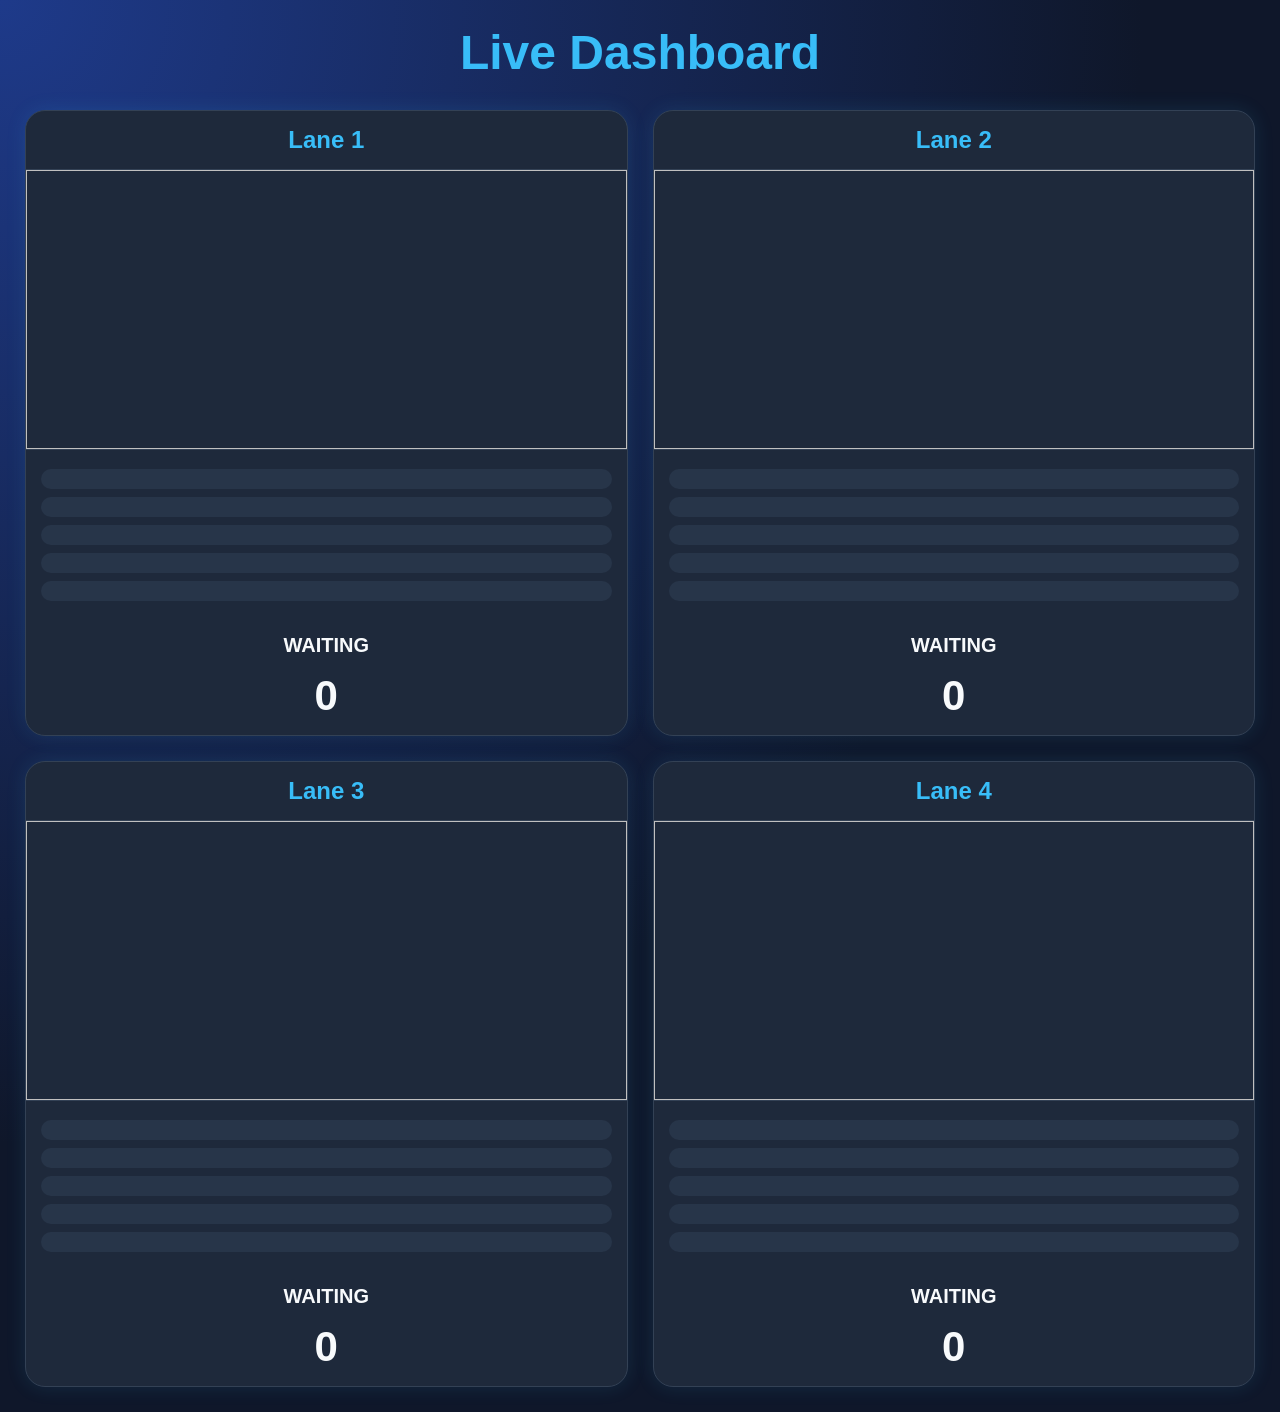
==== frontend/live.html @ 4adb7c94 "Initial Smart Traffic Management System" ====
<!DOCTYPE html>
<html lang="en">
<head>

<meta charset="UTF-8">
<meta name="viewport" content="width=device-width, initial-scale=1.0">

<title>Live Traffic Dashboard</title>

<link rel="stylesheet" href="live.css">

</head>
<body>

<h1>Live Dashboard</h1>


<div class="dashboard">

    <div class="lane-card" id="lane1Card">

        <h2>Lane 1</h2>

        <img id="lane1Img">

        <div class="info">

            <p id="lane1Total"></p>

            <p id="lane1Cars"></p>

            <p id="lane1Bus"></p>

            <p id="lane1Truck"></p>

            <p id="lane1Bike"></p>

        </div>

        <div class="status" id="lane1Status">
            WAITING
        </div>

        <div class="timer" id="lane1Timer">
            0
        </div>

    </div>

    <div class="lane-card" id="lane2Card">

        <h2>Lane 2</h2>

        <img id="lane2Img">

        <div class="info">

            <p id="lane2Total"></p>

            <p id="lane2Cars"></p>

            <p id="lane2Bus"></p>

            <p id="lane2Truck"></p>

            <p id="lane2Bike"></p>

        </div>

        <div class="status" id="lane2Status">
            WAITING
        </div>

        <div class="timer" id="lane2Timer">
            0
        </div>

    </div>

    <div class="lane-card" id="lane3Card">

        <h2>Lane 3</h2>

        <img id="lane3Img">

        <div class="info">

            <p id="lane3Total"></p>

            <p id="lane3Cars"></p>

            <p id="lane3Bus"></p>

            <p id="lane3Truck"></p>

            <p id="lane3Bike"></p>

        </div>

        <div class="status" id="lane3Status">
            WAITING
        </div>

        <div class="timer" id="lane3Timer">
            0
        </div>

    </div>

    <div class="lane-card" id="lane4Card">

        <h2>Lane 4</h2>

        <img id="lane4Img">

        <div class="info">

            <p id="lane4Total"></p>

            <p id="lane4Cars"></p>

            <p id="lane4Bus"></p>

            <p id="lane4Truck"></p>

            <p id="lane4Bike"></p>

        </div>

        <div class="status" id="lane4Status">
            WAITING
        </div>

        <div class="timer" id="lane4Timer">
            0
        </div>

    </div>

</div>

<script src="live.js"></script>

</body>
</html>
---- frontend/live.css ----
*{
    margin:0;
    padding:0;
    box-sizing:border-box;
    font-family:'Segoe UI',sans-serif;
}

:root{

    --bg:#0f172a;
    --card:#1e293b;
    --card2:#273549;

    --blue:#38bdf8;
    --green:#22c55e;
    --orange:#f59e0b;

    --text:#f8fafc;
    --muted:#94a3b8;
}

/* =========================
   BODY
========================= */

body{

    background:
    radial-gradient(
        circle at top left,
        #1e3a8a,
        #0f172a 60%
    );

    min-height:100vh;

    color:var(--text);

    padding:25px;
}

/* =========================
   HEADER
========================= */

h1{

    text-align:center;

    margin-bottom:30px;

    color:var(--blue);

    font-size:3rem;

    font-weight:700;
}

/* =========================
   STATUS BAR
========================= */

.status-bar{

    background:var(--card);

    border:1px solid #334155;

    border-radius:20px;

    padding:20px;

    margin-bottom:30px;

    text-align:center;

    box-shadow:
    0 0 25px rgba(
        56,
        189,
        248,
        0.15
    );
}

.status-bar h2{

    color:var(--green);

    margin-bottom:10px;
}

.status-bar p{

    color:var(--muted);

    font-size:18px;
}

/* =========================
   DASHBOARD GRID
========================= */

.dashboard{

    display:grid;

    grid-template-columns:
    repeat(2,1fr);

    gap:25px;
}

/* =========================
   LANE CARD
========================= */

.lane-card{

    background:var(--card);

    border-radius:20px;

    overflow:hidden;

    border:1px solid #334155;

    transition:.3s;

    box-shadow:
    0 0 20px rgba(
        56,
        189,
        248,
        0.12
    );
}

.lane-card:hover{

    transform:
    translateY(-5px);

    box-shadow:
    0 0 30px rgba(
        56,
        189,
        248,
        0.25
    );
}

.lane-card h2{

    text-align:center;

    padding:15px;

    color:var(--blue);

    border-bottom:
    1px solid #334155;
}

/* =========================
   IMAGE
========================= */

.lane-card img{

    width:100%;

    height:280px;

    object-fit:cover;

    border-bottom:
    1px solid #334155;
}

/* =========================
   INFO
========================= */

.info{

    padding:15px;
}

.info p{

    background:var(--card2);

    padding:10px;

    border-radius:10px;

    margin-bottom:8px;

    color:var(--text);
}

/* =========================
   STATUS
========================= */

.status{

    text-align:center;

    font-size:20px;

    font-weight:bold;

    margin-top:10px;
}

/* =========================
   TIMER
========================= */

.timer{

    text-align:center;

    font-size:42px;

    font-weight:bold;

    padding:15px;
}

/* =========================
   ACTIVE LANE
========================= */

.active{

    border:3px solid var(--green);

    box-shadow:
    0 0 30px rgba(
        34,
        197,
        94,
        0.5
    );
}

.active .status{

    color:var(--green);
}

.active .timer{

    color:var(--green);
}

/* =========================
   WAITING LANE
========================= */

.waiting{

    border:2px solid var(--orange);
}

.waiting .status{

    color:var(--orange);
}

/* =========================
   RESPONSIVE
========================= */

@media(max-width:1000px){

    .dashboard{

        grid-template-columns:1fr;
    }

    .lane-card img{

        height:220px;
    }

    h1{

        font-size:2rem;
    }
}

/* =========================
   SCROLLBAR
========================= */

::-webkit-scrollbar{

    width:10px;
}

::-webkit-scrollbar-track{

    background:#111827;
}

::-webkit-scrollbar-thumb{

    background:var(--blue);

    border-radius:10px;
}
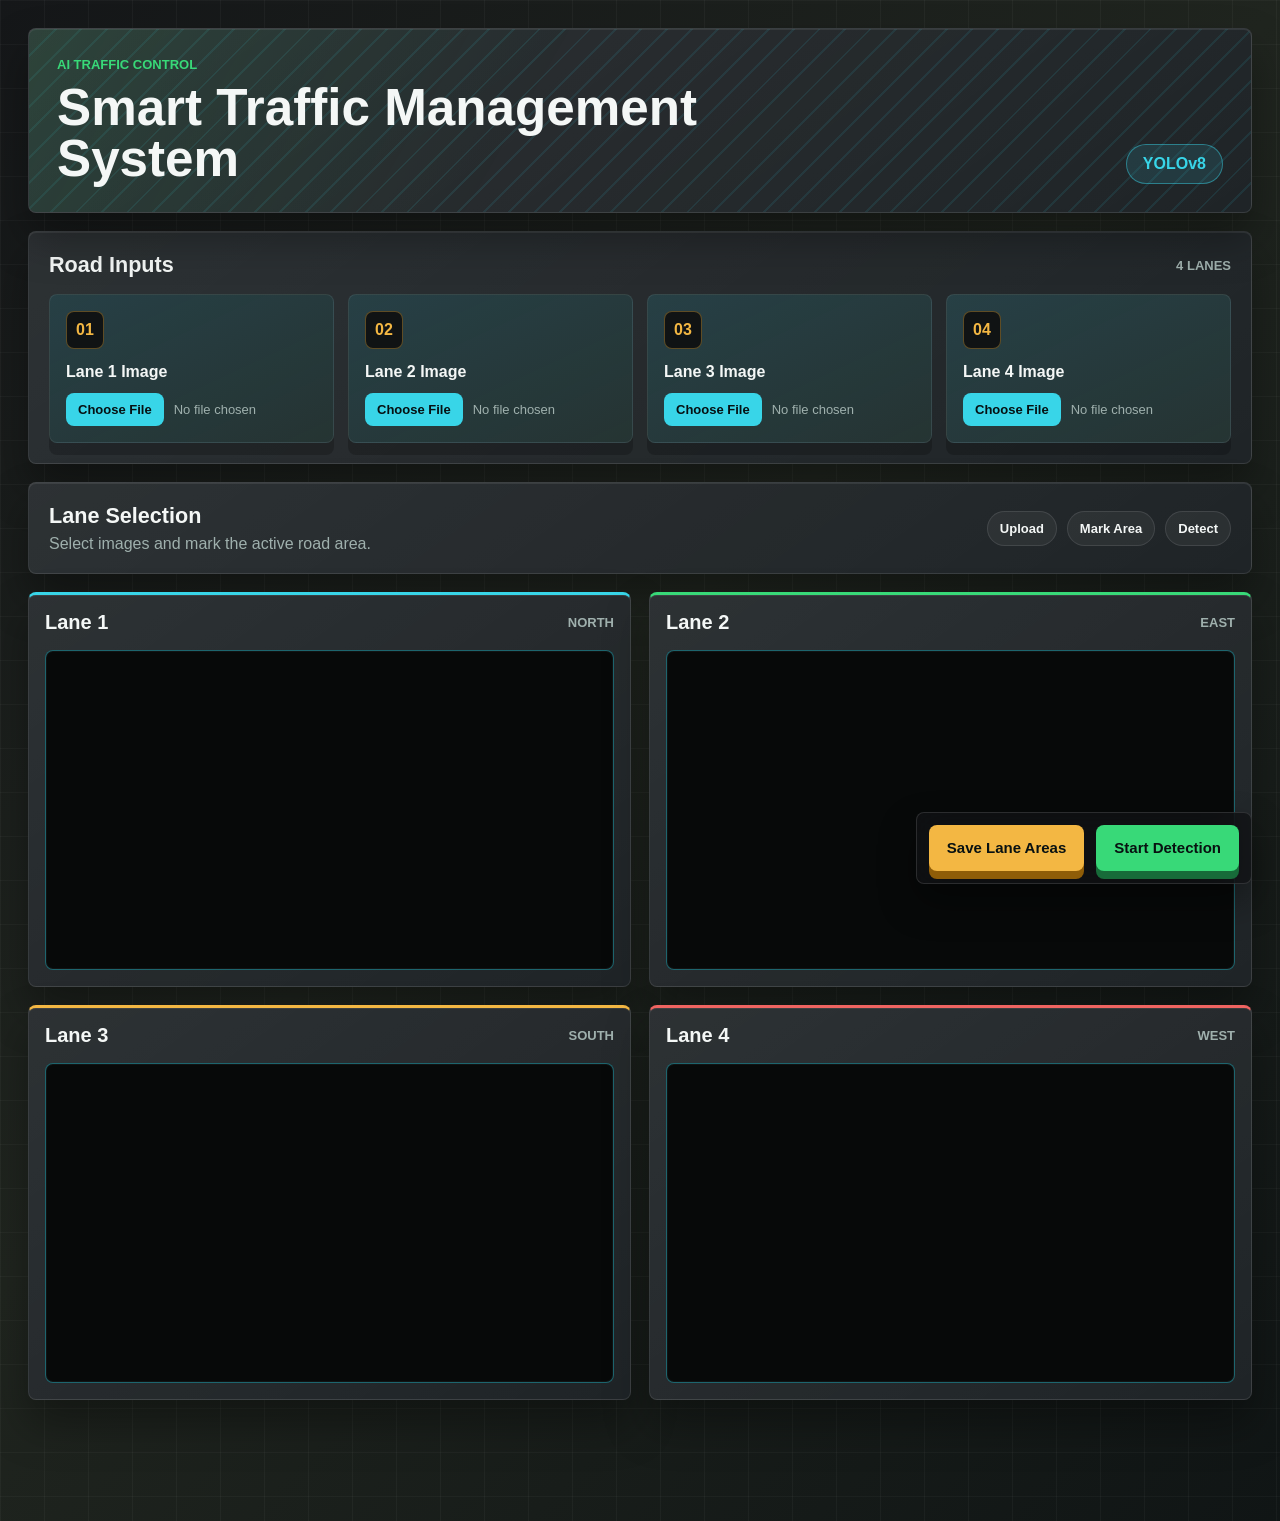
==== commit e711ddfe: "Improve smart traffic UI and detection flow" ====
--- a/frontend/live.html
+++ b/frontend/live.html
@@ -2,144 +2,133 @@
 <html lang="en">
 <head>
 
-<meta charset="UTF-8">
-<meta name="viewport" content="width=device-width, initial-scale=1.0">
+    <meta charset="UTF-8">
+    <meta name="viewport" content="width=device-width, initial-scale=1.0">
 
-<title>Live Traffic Dashboard</title>
+    <title>Live Traffic Dashboard</title>
 
-<link rel="stylesheet" href="live.css">
+    <link rel="stylesheet" href="live.css">
 
 </head>
 <body>
 
-<h1>Live Dashboard</h1>
+    <main class="dashboard-shell">
 
+        <header class="topbar">
+            <div>
+                <p class="eyebrow">Live Signal Control</p>
+                <h1>Smart Traffic Dashboard</h1>
+            </div>
+            <a class="back-link" href="index.html">New Detection</a>
+        </header>
 
-<div class="dashboard">
+        <section class="dashboard">
 
-    <div class="lane-card" id="lane1Card">
+            <div class="lane-card waiting" id="lane1Card">
 
-        <h2>Lane 1</h2>
+                <div class="lane-top">
+                    <h2>Lane 1</h2>
+                    <span class="status" id="lane1Status">WAITING</span>
+                </div>
 
-        <img id="lane1Img">
+                <img id="lane1Img" alt="Lane 1 Detection">
 
-        <div class="info">
+                <div class="lane-bottom">
+                    <div class="info">
+                        <p id="lane1Total"></p>
+                        <p id="lane1Cars"></p>
+                        <p id="lane1Bus"></p>
+                        <p id="lane1Truck"></p>
+                        <p id="lane1Bike"></p>
+                        <p id="lane1Auto"></p>
+                        <p id="lane1Bicycle"></p>
+                    </div>
 
-            <p id="lane1Total"></p>
+                    <div class="timer" id="lane1Timer">0s</div>
+                </div>
 
-            <p id="lane1Cars"></p>
+            </div>
 
-            <p id="lane1Bus"></p>
+            <div class="lane-card waiting" id="lane2Card">
 
-            <p id="lane1Truck"></p>
+                <div class="lane-top">
+                    <h2>Lane 2</h2>
+                    <span class="status" id="lane2Status">WAITING</span>
+                </div>
 
-            <p id="lane1Bike"></p>
+                <img id="lane2Img" alt="Lane 2 Detection">
 
-        </div>
+                <div class="lane-bottom">
+                    <div class="info">
+                        <p id="lane2Total"></p>
+                        <p id="lane2Cars"></p>
+                        <p id="lane2Bus"></p>
+                        <p id="lane2Truck"></p>
+                        <p id="lane2Bike"></p>
+                        <p id="lane2Auto"></p>
+                        <p id="lane2Bicycle"></p>
+                    </div>
 
-        <div class="status" id="lane1Status">
-            WAITING
-        </div>
+                    <div class="timer" id="lane2Timer">0s</div>
+                </div>
 
-        <div class="timer" id="lane1Timer">
-            0
-        </div>
+            </div>
 
-    </div>
+            <div class="lane-card waiting" id="lane3Card">
 
-    <div class="lane-card" id="lane2Card">
+                <div class="lane-top">
+                    <h2>Lane 3</h2>
+                    <span class="status" id="lane3Status">WAITING</span>
+                </div>
 
-        <h2>Lane 2</h2>
+                <img id="lane3Img" alt="Lane 3 Detection">
 
-        <img id="lane2Img">
+                <div class="lane-bottom">
+                    <div class="info">
+                        <p id="lane3Total"></p>
+                        <p id="lane3Cars"></p>
+                        <p id="lane3Bus"></p>
+                        <p id="lane3Truck"></p>
+                        <p id="lane3Bike"></p>
+                        <p id="lane3Auto"></p>
+                        <p id="lane3Bicycle"></p>
+                    </div>
 
-        <div class="info">
+                    <div class="timer" id="lane3Timer">0s</div>
+                </div>
 
-            <p id="lane2Total"></p>
+            </div>
 
-            <p id="lane2Cars"></p>
+            <div class="lane-card waiting" id="lane4Card">
 
-            <p id="lane2Bus"></p>
+                <div class="lane-top">
+                    <h2>Lane 4</h2>
+                    <span class="status" id="lane4Status">WAITING</span>
+                </div>
 
-            <p id="lane2Truck"></p>
+                <img id="lane4Img" alt="Lane 4 Detection">
 
-            <p id="lane2Bike"></p>
+                <div class="lane-bottom">
+                    <div class="info">
+                        <p id="lane4Total"></p>
+                        <p id="lane4Cars"></p>
+                        <p id="lane4Bus"></p>
+                        <p id="lane4Truck"></p>
+                        <p id="lane4Bike"></p>
+                        <p id="lane4Auto"></p>
+                        <p id="lane4Bicycle"></p>
+                    </div>
 
-        </div>
+                    <div class="timer" id="lane4Timer">0s</div>
+                </div>
 
-        <div class="status" id="lane2Status">
-            WAITING
-        </div>
+            </div>
 
-        <div class="timer" id="lane2Timer">
-            0
-        </div>
+        </section>
 
-    </div>
+    </main>
 
-    <div class="lane-card" id="lane3Card">
-
-        <h2>Lane 3</h2>
-
-        <img id="lane3Img">
-
-        <div class="info">
-
-            <p id="lane3Total"></p>
-
-            <p id="lane3Cars"></p>
-
-            <p id="lane3Bus"></p>
-
-            <p id="lane3Truck"></p>
-
-            <p id="lane3Bike"></p>
-
-        </div>
-
-        <div class="status" id="lane3Status">
-            WAITING
-        </div>
-
-        <div class="timer" id="lane3Timer">
-            0
-        </div>
-
-    </div>
-
-    <div class="lane-card" id="lane4Card">
-
-        <h2>Lane 4</h2>
-
-        <img id="lane4Img">
-
-        <div class="info">
-
-            <p id="lane4Total"></p>
-
-            <p id="lane4Cars"></p>
-
-            <p id="lane4Bus"></p>
-
-            <p id="lane4Truck"></p>
-
-            <p id="lane4Bike"></p>
-
-        </div>
-
-        <div class="status" id="lane4Status">
-            WAITING
-        </div>
-
-        <div class="timer" id="lane4Timer">
-            0
-        </div>
-
-    </div>
-
-</div>
-
-<script src="live.js"></script>
+    <script src="live.js"></script>
 
 </body>
-</html>+</html>
--- a/frontend/live.css
+++ b/frontend/live.css
@@ -2,314 +2,266 @@
     margin:0;
     padding:0;
     box-sizing:border-box;
-    font-family:'Segoe UI',sans-serif;
+    font-family:"Segoe UI",Arial,sans-serif;
 }
 
 :root{
-
-    --bg:#0f172a;
-    --card:#1e293b;
-    --card2:#273549;
-
-    --blue:#38bdf8;
-    --green:#22c55e;
-    --orange:#f59e0b;
-
-    --text:#f8fafc;
-    --muted:#94a3b8;
-}
-
-/* =========================
-   BODY
-========================= */
+    --bg:#111315;
+    --panel:#1b2023;
+    --panel-2:#242b2f;
+    --line:#354147;
+    --text:#f4f7f6;
+    --muted:#9fb0ad;
+    --cyan:#38d5e8;
+    --green:#38d978;
+    --amber:#f3b743;
+    --red:#ef6461;
+}
 
 body{
-
+    min-height:100vh;
+    color:var(--text);
     background:
-    radial-gradient(
-        circle at top left,
-        #1e3a8a,
-        #0f172a 60%
-    );
-
-    min-height:100vh;
-
+        linear-gradient(90deg,rgba(255,255,255,0.035) 1px,transparent 1px),
+        linear-gradient(180deg,rgba(255,255,255,0.03) 1px,transparent 1px),
+        linear-gradient(135deg,#151719 0%,#20251f 48%,#101515 100%);
+    background-size:44px 44px,44px 44px,100% 100%;
+    padding:28px;
+}
+
+.dashboard-shell{
+    width:min(1500px,100%);
+    margin:0 auto;
+}
+
+.topbar{
+    min-height:150px;
+    display:flex;
+    align-items:flex-end;
+    justify-content:space-between;
+    gap:20px;
+    padding:26px;
+    margin-bottom:18px;
+    border-radius:8px;
+    border:1px solid rgba(255,255,255,0.1);
+    background:
+        linear-gradient(145deg,rgba(56,217,120,0.16),rgba(56,213,232,0.04)),
+        var(--panel);
+    box-shadow:
+        0 24px 44px rgba(0,0,0,0.34),
+        inset 0 1px 0 rgba(255,255,255,0.08);
+}
+
+.eyebrow{
+    color:var(--green);
+    font-size:13px;
+    font-weight:900;
+    text-transform:uppercase;
+    margin-bottom:9px;
+}
+
+h1{
+    font-size:clamp(2rem,4vw,4.2rem);
+    line-height:1;
+    letter-spacing:0;
+}
+
+.back-link{
+    display:inline-flex;
+    align-items:center;
+    justify-content:center;
+    min-height:44px;
+    padding:0 16px;
+    border-radius:8px;
+    color:#081111;
+    background:var(--cyan);
+    text-decoration:none;
+    font-weight:900;
+    box-shadow:0 8px 0 #166876;
+    white-space:nowrap;
+}
+
+.dashboard{
+    display:grid;
+    grid-template-columns:repeat(2,minmax(0,1fr));
+    gap:18px;
+}
+
+.lane-card{
+    overflow:hidden;
+    border-radius:8px;
+    border:1px solid rgba(255,255,255,0.1);
+    background:
+        linear-gradient(145deg,rgba(255,255,255,0.08),rgba(255,255,255,0.02)),
+        var(--panel);
+    box-shadow:
+        0 24px 44px rgba(0,0,0,0.34),
+        inset 0 1px 0 rgba(255,255,255,0.08);
+    transform:perspective(1000px) rotateX(0deg);
+    transition:transform 180ms ease,border-color 180ms ease,box-shadow 180ms ease;
+}
+
+.lane-card:hover{
+    transform:perspective(1000px) rotateX(2deg) translateY(-5px);
+    border-color:rgba(255,255,255,0.22);
+    box-shadow:
+        0 30px 56px rgba(0,0,0,0.42),
+        inset 0 1px 0 rgba(255,255,255,0.1);
+}
+
+.lane-top{
+    display:flex;
+    align-items:center;
+    justify-content:space-between;
+    gap:12px;
+    padding:16px;
+    border-bottom:1px solid rgba(255,255,255,0.08);
+}
+
+.lane-top h2{
+    font-size:1.35rem;
+}
+
+.status{
+    display:inline-flex;
+    align-items:center;
+    justify-content:center;
+    min-width:86px;
+    min-height:32px;
+    padding:0 10px;
+    border-radius:999px;
+    font-size:12px;
+    font-weight:900;
+}
+
+.lane-card img{
+    display:block;
+    width:100%;
+    height:auto;
+    max-height:560px;
+    object-fit:contain;
+    background:#070909;
+    border-bottom:1px solid rgba(255,255,255,0.08);
+}
+
+.lane-bottom{
+    display:grid;
+    grid-template-columns:1fr 126px;
+    gap:14px;
+    padding:16px;
+}
+
+.info{
+    display:grid;
+    grid-template-columns:repeat(2,minmax(0,1fr));
+    gap:8px;
+}
+
+.info p{
+    min-height:42px;
+    display:flex;
+    align-items:center;
+    padding:10px;
+    border-radius:8px;
+    background:var(--panel-2);
     color:var(--text);
-
-    padding:25px;
-}
-
-/* =========================
-   HEADER
-========================= */
-
-h1{
-
-    text-align:center;
-
-    margin-bottom:30px;
-
-    color:var(--blue);
-
-    font-size:3rem;
-
-    font-weight:700;
-}
-
-/* =========================
-   STATUS BAR
-========================= */
-
-.status-bar{
-
-    background:var(--card);
-
-    border:1px solid #334155;
-
-    border-radius:20px;
-
-    padding:20px;
-
-    margin-bottom:30px;
-
-    text-align:center;
-
-    box-shadow:
-    0 0 25px rgba(
-        56,
-        189,
-        248,
-        0.15
-    );
-}
-
-.status-bar h2{
-
-    color:var(--green);
-
-    margin-bottom:10px;
-}
-
-.status-bar p{
-
-    color:var(--muted);
-
-    font-size:18px;
-}
-
-/* =========================
-   DASHBOARD GRID
-========================= */
-
-.dashboard{
-
-    display:grid;
-
-    grid-template-columns:
-    repeat(2,1fr);
-
-    gap:25px;
-}
-
-/* =========================
-   LANE CARD
-========================= */
-
-.lane-card{
-
-    background:var(--card);
-
-    border-radius:20px;
-
-    overflow:hidden;
-
-    border:1px solid #334155;
-
-    transition:.3s;
-
-    box-shadow:
-    0 0 20px rgba(
-        56,
-        189,
-        248,
-        0.12
-    );
-}
-
-.lane-card:hover{
-
-    transform:
-    translateY(-5px);
-
-    box-shadow:
-    0 0 30px rgba(
-        56,
-        189,
-        248,
-        0.25
-    );
-}
-
-.lane-card h2{
-
-    text-align:center;
-
-    padding:15px;
-
-    color:var(--blue);
-
-    border-bottom:
-    1px solid #334155;
-}
-
-/* =========================
-   IMAGE
-========================= */
-
-.lane-card img{
-
-    width:100%;
-
-    height:280px;
-
-    object-fit:cover;
-
-    border-bottom:
-    1px solid #334155;
-}
-
-/* =========================
-   INFO
-========================= */
-
-.info{
-
-    padding:15px;
-}
-
-.info p{
-
-    background:var(--card2);
-
-    padding:10px;
-
+    border:1px solid rgba(255,255,255,0.07);
+    font-size:14px;
+    overflow-wrap:anywhere;
+}
+
+.info p:first-child{
+    grid-column:1/-1;
+    color:#071210;
+    background:var(--green);
+    border-color:transparent;
+    font-weight:900;
+}
+
+.timer{
+    min-height:100%;
+    display:flex;
+    align-items:center;
+    justify-content:center;
+    border-radius:8px;
+    background:#101314;
+    border:1px solid rgba(255,255,255,0.08);
+    color:var(--cyan);
+    font-size:2.6rem;
+    font-weight:900;
+}
+
+.active{
+    border-color:rgba(56,217,120,0.9);
+    box-shadow:
+        0 28px 58px rgba(56,217,120,0.18),
+        0 0 0 1px rgba(56,217,120,0.45),
+        inset 0 1px 0 rgba(255,255,255,0.1);
+}
+
+.active .status{
+    background:var(--green);
+    color:#071210;
+}
+
+.active .timer{
+    color:#071210;
+    background:var(--green);
+    box-shadow:inset 0 -8px 0 rgba(0,0,0,0.16);
+}
+
+.waiting{
+    border-color:rgba(243,183,67,0.55);
+}
+
+.waiting .status{
+    background:rgba(243,183,67,0.15);
+    color:var(--amber);
+    border:1px solid rgba(243,183,67,0.35);
+}
+
+::-webkit-scrollbar{
+    width:10px;
+}
+
+::-webkit-scrollbar-track{
+    background:#101314;
+}
+
+::-webkit-scrollbar-thumb{
+    background:linear-gradient(var(--cyan),var(--green));
     border-radius:10px;
-
-    margin-bottom:8px;
-
-    color:var(--text);
-}
-
-/* =========================
-   STATUS
-========================= */
-
-.status{
-
-    text-align:center;
-
-    font-size:20px;
-
-    font-weight:bold;
-
-    margin-top:10px;
-}
-
-/* =========================
-   TIMER
-========================= */
-
-.timer{
-
-    text-align:center;
-
-    font-size:42px;
-
-    font-weight:bold;
-
-    padding:15px;
-}
-
-/* =========================
-   ACTIVE LANE
-========================= */
-
-.active{
-
-    border:3px solid var(--green);
-
-    box-shadow:
-    0 0 30px rgba(
-        34,
-        197,
-        94,
-        0.5
-    );
-}
-
-.active .status{
-
-    color:var(--green);
-}
-
-.active .timer{
-
-    color:var(--green);
-}
-
-/* =========================
-   WAITING LANE
-========================= */
-
-.waiting{
-
-    border:2px solid var(--orange);
-}
-
-.waiting .status{
-
-    color:var(--orange);
-}
-
-/* =========================
-   RESPONSIVE
-========================= */
-
-@media(max-width:1000px){
-
+}
+
+@media(max-width:1120px){
     .dashboard{
-
         grid-template-columns:1fr;
     }
-
-    .lane-card img{
-
-        height:220px;
-    }
-
-    h1{
-
-        font-size:2rem;
-    }
-}
-
-/* =========================
-   SCROLLBAR
-========================= */
-
-::-webkit-scrollbar{
-
-    width:10px;
-}
-
-::-webkit-scrollbar-track{
-
-    background:#111827;
-}
-
-::-webkit-scrollbar-thumb{
-
-    background:var(--blue);
-
-    border-radius:10px;
-}+}
+
+@media(max-width:720px){
+    body{
+        padding:14px;
+    }
+
+    .topbar{
+        flex-direction:column;
+        align-items:flex-start;
+    }
+
+    .lane-bottom{
+        grid-template-columns:1fr;
+    }
+
+    .info{
+        grid-template-columns:1fr;
+    }
+
+    .timer{
+        min-height:86px;
+    }
+
+    .back-link{
+        width:100%;
+    }
+}
